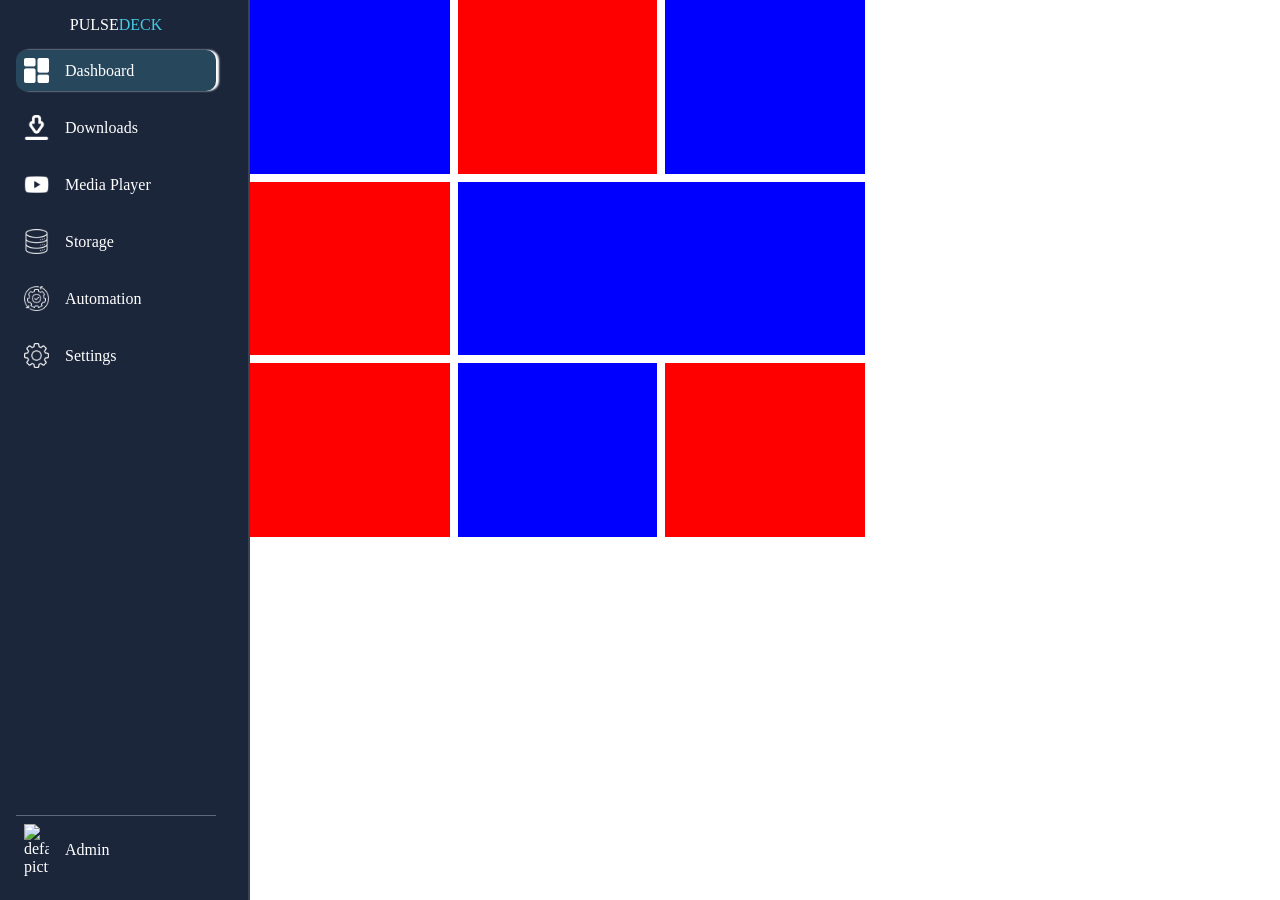
==== index.html @ bdc9d8af "making structure of the side bar" ====
<!DOCTYPE html>
<html lang="en">

<head>
    <meta charset="UTF-8">
    <meta name="viewport" content="width=device-width, initial-scale=1.0">
    <link rel="stylesheet" href="css/style.css">
    <title>PulseDeck</title>
</head>

<body>
    <div class="container-deck">
        <div class="sidebar-deck">
            <nav class="navbar">
                <div class="navbar__logo">
                    <p>PULSE<span>DECK</span></p>
                </div>
                <div class="navbar__items navbar__items--active">
                    <a href="index.html">
                        <img src="img/menu-white.png" alt="Dashboard">
                        <span>Dashboard</span>
                    </a>
                </div>
                <div class="navbar__items">
                    <a href="downloads.html">
                        <img src="img/download-white.png" alt="Downloads">
                        <span>Downloads</span>
                    </a>
                </div>
                <div class="navbar__items">
                    <a href="mediaPlayer.html">
                        <img src="img/youtube.png" alt="Media Player">
                        <span>Media Player</span>
                    </a>
                </div>
                <div class="navbar__items">
                    <a href="storage.html">
                        <img src="img/database.png" alt="Storage">
                        <span>Storage</span>
                    </a>
                </div>
                <div class="navbar__items">
                    <a href="automation.html">
                        <img src="img/automation.png" alt="Automation">
                        <span>Automation</span>
                    </a>
                </div>
                <div class="navbar__items">
                    <a href="setting.html">
                        <img src="img/settings.png" alt="Settings">
                        <span>Settings</span>
                    </a>
                </div>
                <div class="navbar__items items__account">
                    <img src="img/profile-picture.png" alt="default-picture">
                    <span>Admin</span>
                    <!-- 
                    option signout dibuat pakai popout kecil diatas account dengan ada tanda tombol signout
                    buatkan kayak hover
                    -->
                </div>
            </nav>
        </div>
        <div class="main__deck">
            <div class="deck__content deck__content1"></div>
            <div class="deck__content deck__content2"></div>
            <div class="deck__content deck__content3"></div>
            <div class="deck__content deck__content4"></div>
            <div class="deck__content deck__content5"></div>
            <div class="deck__content deck__content6"></div>
            <div class="deck__content deck__content7"></div>
            <div class="deck__content deck__content8"></div>
        </div>
    </div>
    <script src="javascript/app.js"></script>
</body>

</html>
---- css/style.css ----
* {
    box-sizing: border-box;
    padding: 0;
    margin: 0;
}

html,
body {
    width: 100%;
    height: 100%;
}

.container-deck {
    width: 100vw;
    height: 100dvh;
    display: grid;
    grid-template-columns: 250px 1fr;
}

.sidebar-deck {
    background-color: #1b263b;
    border-right: solid 2px #3b4251;
    padding: 1rem;
    height: 100vh;
    display: flex;
}

/* 
=====================================
*/

.main__deck {
    display: grid;
    grid-template-columns: repeat(5, 1fr);
    grid-template-rows: repeat(5, 1fr);
    gap: 8px;
    /* background-color: #001d3d; */
}

.deck__content4 {
    grid-row-start: 2;
}

.deck__content5 {
    grid-column: span 2 / span 2;
    grid-row-start: 2;
}

.deck__content6 {
    grid-row-start: 3;
}

.deck__content7 {
    grid-row-start: 3;
}

.deck__content8 {
    grid-row-start: 3;
}

.deck__content:nth-child(even) {
    background-color: red;
}

.deck__content:nth-child(odd) {
    background-color: blue;
}

/* 
==================================
*/

.navbar {
    display: flex;
    flex-direction: column;
    align-items: center;
}

.navbar__logo {
    color: #fff;
    display: flex;
    flex-direction: rows;
    align-items: center;
    justify-content: center;
}

.navbar__logo span {
    color: #48cae4;
}

.navbar__items {
    display: flex;
    align-items: center;
    margin-top: 1rem;
    padding: 0.5rem;
    width: 200px;
    color: #fff;
    transition: transform 0.2s ease;
}

.navbar__items:hover {
    background-color: #31405c;
    border-radius: 10px;
    box-shadow: 3px 0 2px 0 #59a3d4;
}

.navbar__items:active {
    transform: scale(0.95);
}

.navbar__items--active {
    background-color: #27475c;
    border-radius: 10px;
    box-shadow: 3px 0 2px 0 #fff;
}

.navbar__items img {
    width: 25px;
    height: auto;
}

.navbar__items span {
    margin-left: 1rem;
}

.navbar__items a {
    text-decoration: none;
    color: #fff;
    display: flex;
    align-items: center;
}

.items__account {
    border-top: 1px solid #5d687e;
    margin-top: auto;
}
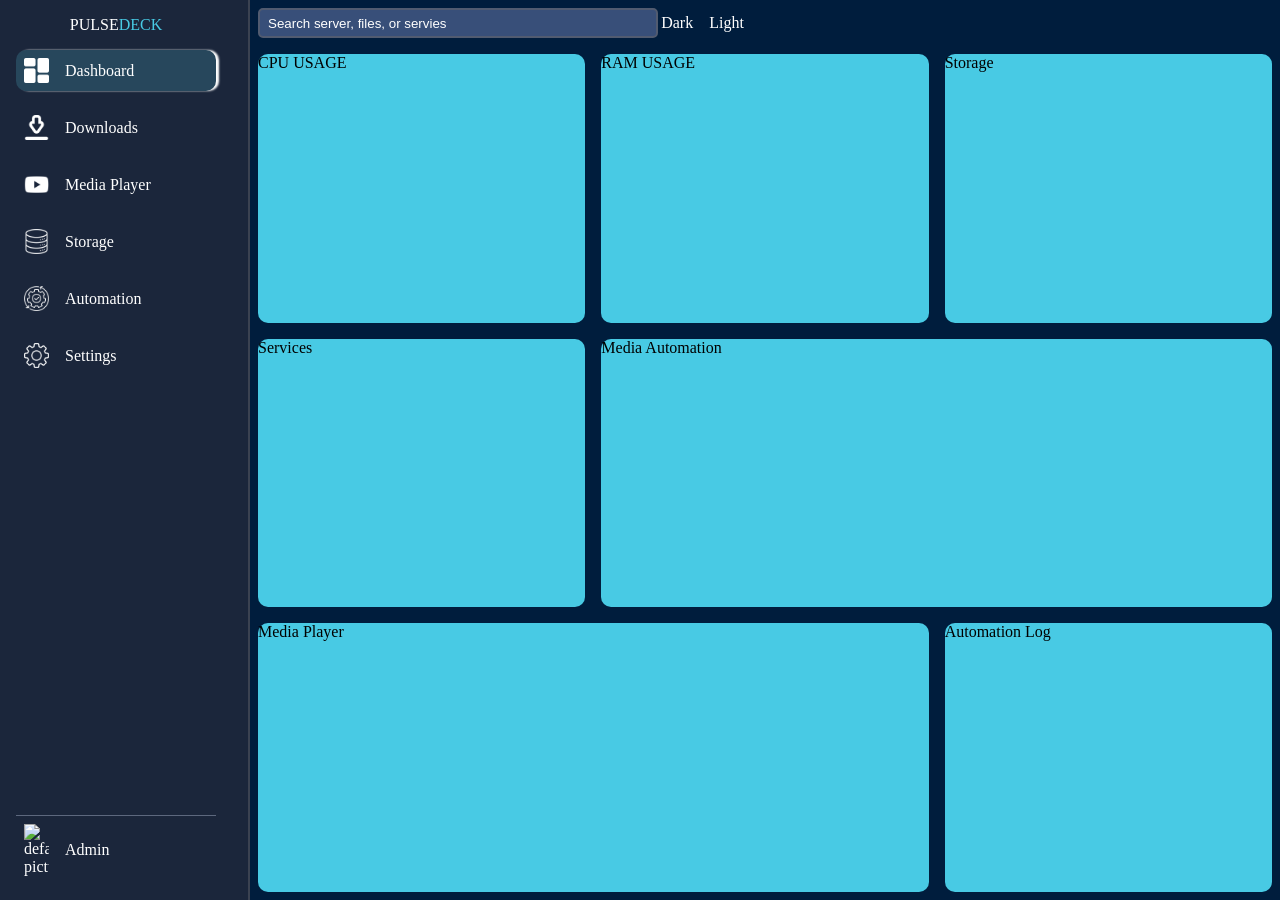
==== commit 68efd747: "Implementing SIngle Page Application" ====
--- a/index.html
+++ b/index.html
@@ -15,14 +15,14 @@
                 <div class="navbar__logo">
                     <p>PULSE<span>DECK</span></p>
                 </div>
-                <div class="navbar__items navbar__items--active">
-                    <a href="index.html">
+                <div class="navbar__items navbar__items--active" id="nav-dashboard">
+                    <a href="#dashboard" onclick="route()">
                         <img src="img/menu-white.png" alt="Dashboard">
                         <span>Dashboard</span>
                     </a>
                 </div>
                 <div class="navbar__items">
-                    <a href="downloads.html">
+                    <a href="#downloads">
                         <img src="img/download-white.png" alt="Downloads">
                         <span>Downloads</span>
                     </a>
@@ -62,17 +62,28 @@
             </nav>
         </div>
         <div class="main__deck">
-            <div class="deck__content deck__content1"></div>
-            <div class="deck__content deck__content2"></div>
-            <div class="deck__content deck__content3"></div>
-            <div class="deck__content deck__content4"></div>
-            <div class="deck__content deck__content5"></div>
-            <div class="deck__content deck__content6"></div>
-            <div class="deck__content deck__content7"></div>
-            <div class="deck__content deck__content8"></div>
+            <navbar class="main__navbar">
+                <div class="deck__search">
+                    <input type="search" name="search" id="search" placeholder="Search server, files, or servies">
+                </div>
+                <div class="deck__notification"></div>
+                <div class="deck__mode">
+                    <div class="dark__mode mode--active"><span>Dark</span></div>
+                    <div class="light__mode"><span>Light</span></div>
+                </div>
+            </navbar>
+            <!-- <div class="deck__container">
+                <div class="deck__content" style="grid-area: deck-1;"></div>
+                <div class="deck__content" style="grid-area: deck-2;"></div>
+                <div class="deck__content" style="grid-area: deck-3;"></div>
+                <div class="deck__content" style="grid-area: deck-4;"></div>
+                <div class="deck__content" style="grid-area: deck-5;"></div>
+                <div class="deck__content" style="grid-area: deck-6;"></div>
+                <div class="deck__content" style="grid-area: deck-7;"></div>
+            </div> -->
         </div>
     </div>
-    <script src="javascript/app.js"></script>
+    <script type="module" src="javascript/app.js"></script>
 </body>
 
 </html>
--- a/css/style.css
+++ b/css/style.css
@@ -9,6 +9,10 @@
     width: 100%;
     height: 100%;
 }
+
+/* 
+============= MAIN STRUCTURE ==============
+*/
 
 .container-deck {
     width: 100vw;
@@ -25,50 +29,13 @@
     display: flex;
 }
 
-/* 
-=====================================
-*/
-
 .main__deck {
-    display: grid;
-    grid-template-columns: repeat(5, 1fr);
-    grid-template-rows: repeat(5, 1fr);
-    gap: 8px;
-    /* background-color: #001d3d; */
+    padding: 0.5rem;
+    height: 100%;
+    display: flex;
+    flex-direction: column;
+    background-color: #001d3d;
 }
-
-.deck__content4 {
-    grid-row-start: 2;
-}
-
-.deck__content5 {
-    grid-column: span 2 / span 2;
-    grid-row-start: 2;
-}
-
-.deck__content6 {
-    grid-row-start: 3;
-}
-
-.deck__content7 {
-    grid-row-start: 3;
-}
-
-.deck__content8 {
-    grid-row-start: 3;
-}
-
-.deck__content:nth-child(even) {
-    background-color: red;
-}
-
-.deck__content:nth-child(odd) {
-    background-color: blue;
-}
-
-/* 
-==================================
-*/
 
 .navbar {
     display: flex;
@@ -79,7 +46,7 @@
 .navbar__logo {
     color: #fff;
     display: flex;
-    flex-direction: rows;
+    flex-direction: row;
     align-items: center;
     justify-content: center;
 }
@@ -133,4 +100,59 @@
 .items__account {
     border-top: 1px solid #5d687e;
     margin-top: auto;
+}
+
+
+.deck__search input{
+    width: 400px;
+    height: 30px;
+    border-radius: 5px;
+    border: 2px solid #515b70;
+    padding: 0.5rem;
+    background-color: #384f79;
+    color: #fff;
+}
+
+.deck__search input::placeholder {
+    color: #fff;
+}
+
+.main__navbar {
+    display: flex;
+}
+
+.deck__mode {
+    display: flex;
+    justify-items: center;
+    align-items: center;
+    gap: 1em;
+    padding: 0.2em;
+    border-radius: 13px;
+    /* background-color: #48cae4; */
+}
+
+.deck__mode {
+    color: #fff;
+}
+
+/* 
+=========== DASHBOARD LAYOUT ==============
+*/
+
+.deck__container {
+    flex: 1;
+    display: grid;
+    margin-top: 1em;
+    grid-template-columns: repeat(3, 1fr);
+    grid-template-rows: repeat(3, 1fr);
+    gap: 1em;
+    grid-template-areas: 
+    "deck-1 deck-2 deck-3"
+    "deck-4 deck-5 deck-5"
+    "deck-6 deck-6 deck-7";
+}
+
+.deck__content {
+    background-color: #48cae4;
+    border-radius: 10px;
 }
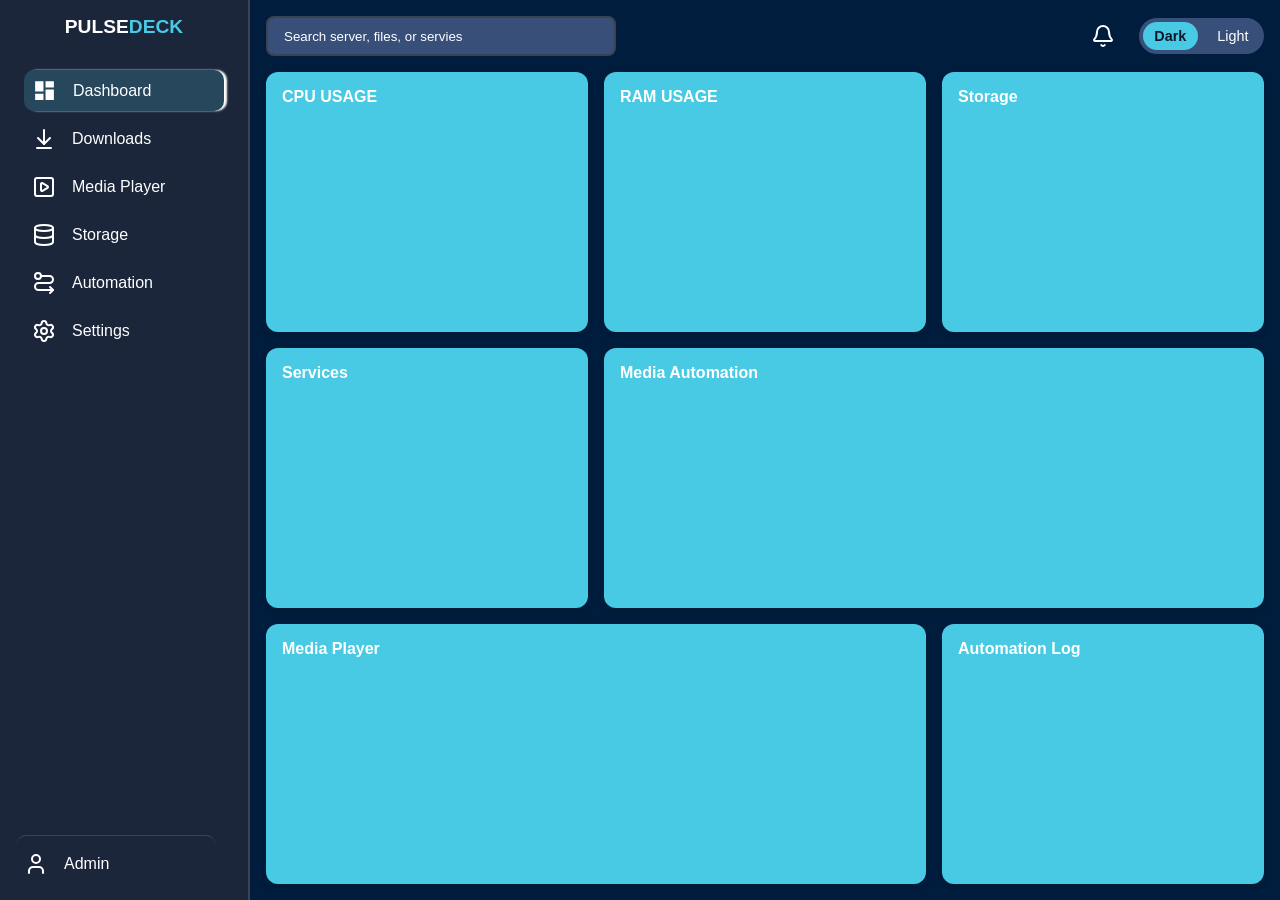
==== commit 2b1fe3e5: "add night and light mode" ====
--- a/index.html
+++ b/index.html
@@ -16,71 +16,110 @@
                     <p>PULSE<span>DECK</span></p>
                 </div>
                 <div class="navbar__items navbar__items--active" id="nav-dashboard">
-                    <a href="#dashboard" onclick="route()">
-                        <img src="img/menu-white.png" alt="Dashboard">
+                    <a href="#dashboard">
+                        <svg class="nav-icon" viewBox="0 0 24 24" width="24" height="24">
+                            <path fill="currentColor"
+                                d="M3 13h8V3H3v10zm0 8h8v-6H3v6zm10 0h8V11h-8v10zm0-18v6h8V3h-8z" />
+                        </svg>
                         <span>Dashboard</span>
                     </a>
                 </div>
                 <div class="navbar__items">
                     <a href="#downloads">
-                        <img src="img/download-white.png" alt="Downloads">
+                        <svg xmlns="http://www.w3.org/2000/svg" width="24" height="24" viewBox="0 0 24 24" fill="none"
+                            stroke="currentColor" stroke-width="2" stroke-linecap="round" stroke-linejoin="round"
+                            class="lucide lucide-arrow-down-to-line preview-icon">
+                            <path d="M12 17V3" />
+                            <path d="m6 11 6 6 6-6" />
+                            <path d="M19 21H5" />
+                        </svg>
                         <span>Downloads</span>
                     </a>
                 </div>
                 <div class="navbar__items">
-                    <a href="mediaPlayer.html">
-                        <img src="img/youtube.png" alt="Media Player">
+                    <a href="#mediaPlayer">
+                        <svg xmlns="http://www.w3.org/2000/svg" width="24" height="24" viewBox="0 0 24 24" fill="none"
+                            stroke="currentColor" stroke-width="2" stroke-linecap="round" stroke-linejoin="round"
+                            class="lucide lucide-square-play preview-icon">
+                            <rect x="3" y="3" width="18" height="18" rx="2" />
+                            <path
+                                d="M9 9.003a1 1 0 0 1 1.517-.859l4.997 2.997a1 1 0 0 1 0 1.718l-4.997 2.997A1 1 0 0 1 9 14.996z" />
+                        </svg>
                         <span>Media Player</span>
                     </a>
                 </div>
                 <div class="navbar__items">
-                    <a href="storage.html">
-                        <img src="img/database.png" alt="Storage">
+                    <a href="#storage">
+                        <svg xmlns="http://www.w3.org/2000/svg" width="24" height="24" viewBox="0 0 24 24" fill="none"
+                            stroke="currentColor" stroke-width="2" stroke-linecap="round" stroke-linejoin="round"
+                            class="lucide lucide-database preview-icon">
+                            <ellipse cx="12" cy="5" rx="9" ry="3" />
+                            <path d="M3 5V19A9 3 0 0 0 21 19V5" />
+                            <path d="M3 12A9 3 0 0 0 21 12" />
+                        </svg>
                         <span>Storage</span>
                     </a>
                 </div>
                 <div class="navbar__items">
-                    <a href="automation.html">
-                        <img src="img/automation.png" alt="Automation">
+                    <a href="#automation">
+                        <svg xmlns="http://www.w3.org/2000/svg" width="24" height="24" viewBox="0 0 24 24" fill="none"
+                            stroke="currentColor" stroke-width="2" stroke-linecap="round" stroke-linejoin="round"
+                            class="lucide lucide-route-arrow-right preview-icon">
+                            <path d="m18 22 3-3-3-3" />
+                            <path d="M9 5h8.5a1 1 0 010 7h-11a1 1 0 000 7H21" />
+                            <circle cx="6" cy="5" r="3" />
+                        </svg>
                         <span>Automation</span>
                     </a>
                 </div>
                 <div class="navbar__items">
-                    <a href="setting.html">
-                        <img src="img/settings.png" alt="Settings">
+                    <a href="#setting">
+                        <svg xmlns="http://www.w3.org/2000/svg" width="24" height="24" viewBox="0 0 24 24" fill="none"
+                            stroke="currentColor" stroke-width="2" stroke-linecap="round" stroke-linejoin="round"
+                            class="lucide lucide-settings preview-icon">
+                            <path
+                                d="M9.671 4.136a2.34 2.34 0 0 1 4.659 0 2.34 2.34 0 0 0 3.319 1.915 2.34 2.34 0 0 1 2.33 4.033 2.34 2.34 0 0 0 0 3.831 2.34 2.34 0 0 1-2.33 4.033 2.34 2.34 0 0 0-3.319 1.915 2.34 2.34 0 0 1-4.659 0 2.34 2.34 0 0 0-3.32-1.915 2.34 2.34 0 0 1-2.33-4.033 2.34 2.34 0 0 0 0-3.831A2.34 2.34 0 0 1 6.35 6.051a2.34 2.34 0 0 0 3.319-1.915" />
+                            <circle cx="12" cy="12" r="3" />
+                        </svg>
                         <span>Settings</span>
                     </a>
                 </div>
-                <div class="navbar__items items__account">
-                    <img src="img/profile-picture.png" alt="default-picture">
-                    <span>Admin</span>
-                    <!-- 
+            </nav>
+            <div class="navbar__items items__account">
+                <svg xmlns="http://www.w3.org/2000/svg" width="24" height="24" viewBox="0 0 24 24" fill="none"
+                    stroke="currentColor" stroke-width="2" stroke-linecap="round" stroke-linejoin="round"
+                    class="lucide lucide-user preview-icon">
+                    <path d="M19 21v-2a4 4 0 0 0-4-4H9a4 4 0 0 0-4 4v2" />
+                    <circle cx="12" cy="7" r="4" />
+                </svg>
+                <span>Admin</span>
+                <!-- 
                     option signout dibuat pakai popout kecil diatas account dengan ada tanda tombol signout
                     buatkan kayak hover
                     -->
-                </div>
-            </nav>
+            </div>
         </div>
         <div class="main__deck">
             <navbar class="main__navbar">
                 <div class="deck__search">
                     <input type="search" name="search" id="search" placeholder="Search server, files, or servies">
                 </div>
-                <div class="deck__notification"></div>
-                <div class="deck__mode">
-                    <div class="dark__mode mode--active"><span>Dark</span></div>
-                    <div class="light__mode"><span>Light</span></div>
+                <div class="navbar__tools">
+                    <div class="deck__notification">
+                        <svg xmlns="http://www.w3.org/2000/svg" width="24" height="24" viewBox="0 0 24 24" fill="none"
+                            stroke="currentColor" stroke-width="2" stroke-linecap="round" stroke-linejoin="round"
+                            class="lucide lucide-bell preview-icon">
+                            <path d="M10.268 21a2 2 0 0 0 3.464 0" />
+                            <path
+                                d="M3.262 15.326A1 1 0 0 0 4 17h16a1 1 0 0 0 .74-1.673C19.41 13.956 18 12.499 18 8A6 6 0 0 0 6 8c0 4.499-1.411 5.956-2.738 7.326" />
+                        </svg>
+                    </div>
+                    <div class="deck__mode">
+                        <div class="dark__mode mode--active" data-mode="dark"><span>Dark</span></div>
+                        <div class="light__mode" data-mode="light"><span>Light</span></div>
+                    </div>
                 </div>
             </navbar>
-            <!-- <div class="deck__container">
-                <div class="deck__content" style="grid-area: deck-1;"></div>
-                <div class="deck__content" style="grid-area: deck-2;"></div>
-                <div class="deck__content" style="grid-area: deck-3;"></div>
-                <div class="deck__content" style="grid-area: deck-4;"></div>
-                <div class="deck__content" style="grid-area: deck-5;"></div>
-                <div class="deck__content" style="grid-area: deck-6;"></div>
-                <div class="deck__content" style="grid-area: deck-7;"></div>
-            </div> -->
         </div>
     </div>
     <script type="module" src="javascript/app.js"></script>
--- a/css/style.css
+++ b/css/style.css
@@ -1,19 +1,48 @@
-* {
+*{
+    margin: 0;
+    padding: 0;
     box-sizing: border-box;
-    padding: 0;
-    margin: 0;
+}
+
+
+:root {
+    --bg-main: #001d3d;
+    --bg-sidebar: #1b263b;
+    --bg-card: #48cae4;
+    --bg-input: #384f79;
+    --border-color: #3b4251;
+    --text-color: #ffffff;
+    --text-dark: #0f172a;
+    --accent-color: #48cae4;
+    --hover-sidebar: #31405c;
+    --active-sidebar: #27475c;
+}
+
+/* Jika nanti di-switch ke Light Mode (Contoh implementasi) */
+body.light-mode {
+    --bg-main: #f0f4f8;
+    --bg-sidebar: #ffffff;
+    --bg-card: #ffffff;
+    --bg-input: #e2e8f0;
+    --border-color: #cbd5e1;
+    --text-color: #1e293b;
+    --text-dark: #ffffff;
+    --hover-sidebar: #f1f5f9;
+    --active-sidebar: #e2e8f0;
 }
 
 html,
 body {
     width: 100%;
     height: 100%;
-}
-
-/* 
-============= MAIN STRUCTURE ==============
-*/
-
+    font-family: 'Segoe UI', Tahoma, Geneva, Verdana, sans-serif;
+    background-color: var(--bg-main);
+    color: var(--text-color);
+}
+
+/* ==========================================
+   MAIN STRUCTURE (LAYOUT UTAMA)
+========================================== */
 .container-deck {
     width: 100vw;
     height: 100dvh;
@@ -22,52 +51,68 @@
 }
 
 .sidebar-deck {
-    background-color: #1b263b;
-    border-right: solid 2px #3b4251;
+    background-color: var(--bg-sidebar);
+    border-right: solid 2px var(--border-color);
     padding: 1rem;
     height: 100vh;
     display: flex;
+    flex-direction: column;
 }
 
 .main__deck {
+    padding: 1rem;
+    height: 100%;
+    display: flex;
+    flex-direction: column;
+    background-color: var(--bg-main);
+    overflow-y: auto;
+}
+
+/* ==========================================
+   SIDEBAR & NAVBAR NAVIGATION
+========================================== */
+.navbar {
+    display: flex;
+    flex-direction: column;
+    align-items: center;
+    width: 100%;
+}
+
+.navbar__logo {
+    color: var(--text-color);
+    display: flex;
+    flex-direction: row;
+    align-items: center;
+    justify-content: center;
+    font-size: 1.2rem;
+    font-weight: bold;
+    margin-bottom: 1.5rem;
+}
+
+.navbar__logo span {
+    color: var(--accent-color);
+}
+
+.nav-icon {
+    width: 25px;
+    height: 25px;
+    color: var(--text-color); 
+}
+
+.navbar__items {
+    display: flex;
+    align-items: center;
+    margin-top: 0.5rem;
     padding: 0.5rem;
-    height: 100%;
-    display: flex;
-    flex-direction: column;
-    background-color: #001d3d;
-}
-
-.navbar {
-    display: flex;
-    flex-direction: column;
-    align-items: center;
-}
-
-.navbar__logo {
-    color: #fff;
-    display: flex;
-    flex-direction: row;
-    align-items: center;
-    justify-content: center;
-}
-
-.navbar__logo span {
-    color: #48cae4;
-}
-
-.navbar__items {
-    display: flex;
-    align-items: center;
-    margin-top: 1rem;
-    padding: 0.5rem;
-    width: 200px;
-    color: #fff;
-    transition: transform 0.2s ease;
+    width: 100%;
+    max-width: 200px;
+    color: var(--text-color);
+    transition: transform 0.2s ease, background-color 0.2s ease;
+    border-radius: 10px;
 }
 
 .navbar__items:hover {
-    background-color: #31405c;
-    border-radius: 10px;
+    background-color: var(--hover-sidebar);
     box-shadow: 3px 0 2px 0 #59a3d4;
 }
 
@@ -76,9 +121,8 @@
 }
 
 .navbar__items--active {
-    background-color: #27475c;
-    border-radius: 10px;
-    box-shadow: 3px 0 2px 0 #fff;
+    background-color: var(--active-sidebar);
+    box-shadow: 3px 0 2px 0 var(--text-color);
 }
 
 .navbar__items img {
@@ -92,67 +136,124 @@
 
 .navbar__items a {
     text-decoration: none;
-    color: #fff;
-    display: flex;
-    align-items: center;
+    color: inherit;
+    display: flex;
+    align-items: center;
+    width: 100%;
 }
 
 .items__account {
-    border-top: 1px solid #5d687e;
+    border-top: 1px solid var(--border-color);
     margin-top: auto;
-}
-
-
-.deck__search input{
-    width: 400px;
-    height: 30px;
-    border-radius: 5px;
-    border: 2px solid #515b70;
-    padding: 0.5rem;
-    background-color: #384f79;
-    color: #fff;
+    padding-top: 1rem;
+}
+
+/* ==========================================
+   TOP MAIN NAVBAR (SEARCH & TOOLS)
+========================================== */
+.main__navbar {
+    display: flex;
+    align-items: center;
+    width: 100%;
+    margin-bottom: 1rem;
+}
+
+.deck__search input {
+    width: 350px;
+    height: 40px;
+    border-radius: 8px;
+    border: 2px solid var(--border-color);
+    padding: 0.5rem 1rem;
+    background-color: var(--bg-input);
+    color: var(--text-color);
+    outline: none;
 }
 
 .deck__search input::placeholder {
-    color: #fff;
-}
-
-.main__navbar {
-    display: flex;
+    color: var(--text-color);
+}
+
+/* Bagian Kanan Navbar (Notifikasi & Mode Switcher) */
+.navbar__tools {
+    display: flex;
+    align-items: center;
+    margin-left: auto; /* Mendorong elemen ini mentok ke kanan */
+    gap: 1rem;
+}
+
+.deck__notification {
+    padding: 0.4em 0.5em;
+    border-radius: 50%;
+    display: flex;
+    align-items: center;
+    justify-content: center;
+    cursor: pointer;
+    transition: all 0.2s ease;
+}
+
+.deck__notification:hover {
+    background-color: var(--bg-input);
+    transform: scale(1.1);
+}
+
+.deck__notification img {
+    width: 24px;
+    height: auto;
 }
 
 .deck__mode {
     display: flex;
-    justify-items: center;
-    align-items: center;
-    gap: 1em;
-    padding: 0.2em;
-    border-radius: 13px;
-    /* background-color: #48cae4; */
-}
-
-.deck__mode {
-    color: #fff;
-}
-
-/* 
-=========== DASHBOARD LAYOUT ==============
-*/
-
+    justify-content: center;
+    align-items: center;
+    gap: 0.5em;
+    padding: 0.25em;
+    border-radius: 20px;
+    background-color: var(--bg-input);
+    color: var(--text-color);
+    cursor: pointer;
+}
+
+.dark__mode, .light__mode {
+    padding: 0.4em 0.8em;
+    border-radius: 15px;
+    transition: background-color 0.3s ease, color 0.3s ease;
+    font-size: 0.9rem;
+}
+
+.mode--active {
+    background-color: var(--accent-color);
+    font-weight: 600;
+    color: var(--text-dark);
+}
+
+/* ==========================================
+   DASHBOARD LAYOUT (GRID CONTAINER)
+========================================== */
 .deck__container {
     flex: 1;
     display: grid;
-    margin-top: 1em;
     grid-template-columns: repeat(3, 1fr);
-    grid-template-rows: repeat(3, 1fr);
-    gap: 1em;
+    grid-template-rows: repeat(3, minmax(120px, 1fr));
+    gap: 1rem;
     grid-template-areas: 
-    "deck-1 deck-2 deck-3"
-    "deck-4 deck-5 deck-5"
-    "deck-6 deck-6 deck-7";
+        "deck-1 deck-2 deck-3"
+        "deck-4 deck-5 deck-5"
+        "deck-6 deck-6 deck-7";
 }
 
 .deck__content {
-    background-color: #48cae4;
-    border-radius: 10px;
+    background-color: var(--bg-card);
+    border-radius: 12px;
+    padding: 1rem;
+    box-shadow: 0 4px 6px rgba(0, 0, 0, 0.1);
+    transition: transform 0.2s ease, background-color 0.3s ease;
+}
+
+.deck__content:hover {
+    transform: translateY(-2px);
+}
+
+.deck__content span {
+    color: var(--text-color);
+    font-weight: 600;
 }
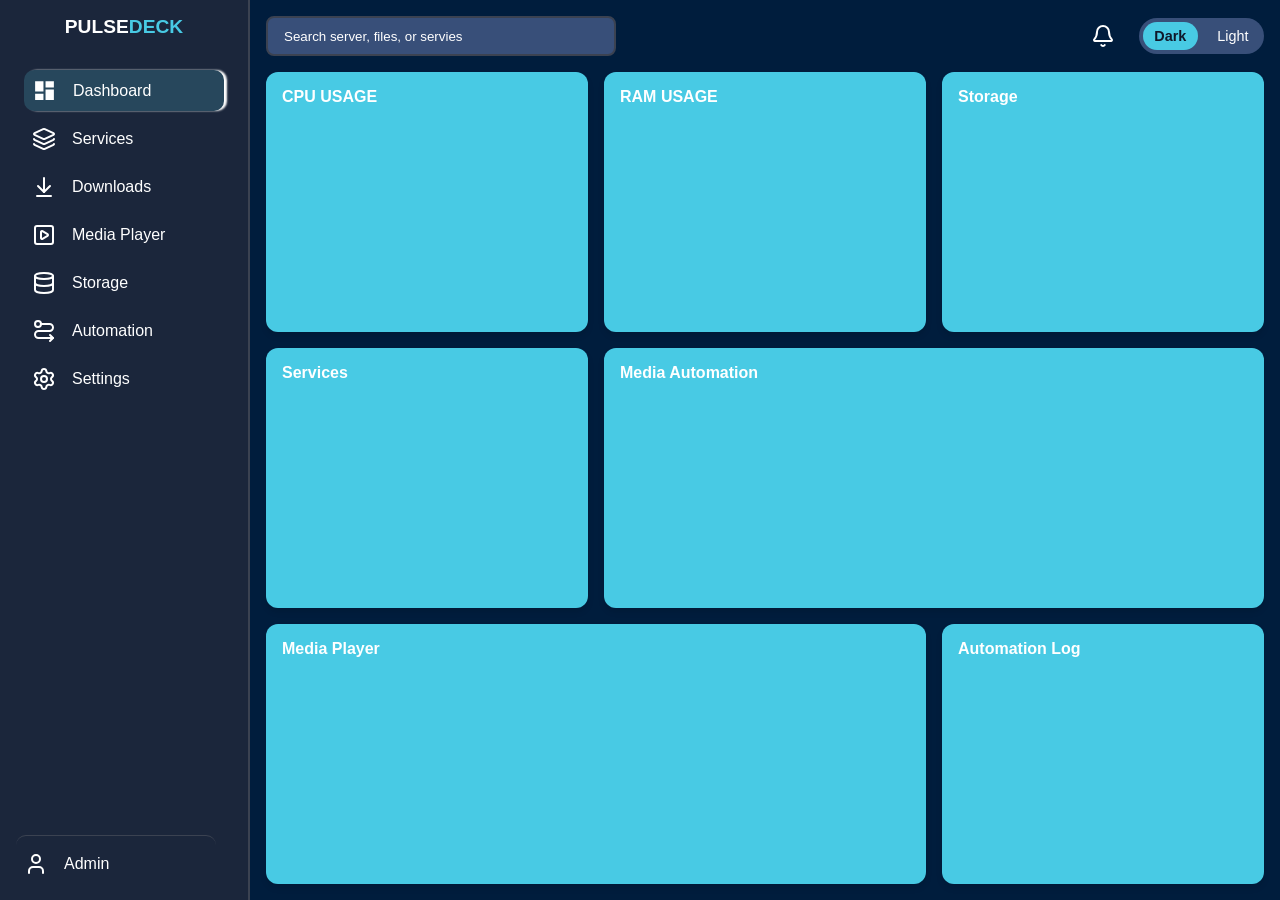
==== commit a71c8637: "adding a path to other tab" ====
--- a/index.html
+++ b/index.html
@@ -22,6 +22,19 @@
                                 d="M3 13h8V3H3v10zm0 8h8v-6H3v6zm10 0h8V11h-8v10zm0-18v6h8V3h-8z" />
                         </svg>
                         <span>Dashboard</span>
+                    </a>
+                </div>
+                <div class="navbar__items">
+                    <a href="#services">
+                        <svg xmlns="http://www.w3.org/2000/svg" width="24" height="24" viewBox="0 0 24 24" fill="none"
+                            stroke="currentColor" stroke-width="2" stroke-linecap="round" stroke-linejoin="round"
+                            class="lucide lucide-layers preview-icon">
+                            <path
+                                d="M12.83 2.18a2 2 0 0 0-1.66 0L2.6 6.08a1 1 0 0 0 0 1.83l8.58 3.91a2 2 0 0 0 1.66 0l8.58-3.9a1 1 0 0 0 0-1.83z" />
+                            <path d="M2 12a1 1 0 0 0 .58.91l8.6 3.91a2 2 0 0 0 1.65 0l8.58-3.9A1 1 0 0 0 22 12" />
+                            <path d="M2 17a1 1 0 0 0 .58.91l8.6 3.91a2 2 0 0 0 1.65 0l8.58-3.9A1 1 0 0 0 22 17" />
+                        </svg>
+                        <span>Services</span>
                     </a>
                 </div>
                 <div class="navbar__items">
@@ -93,10 +106,6 @@
                     <circle cx="12" cy="7" r="4" />
                 </svg>
                 <span>Admin</span>
-                <!-- 
-                    option signout dibuat pakai popout kecil diatas account dengan ada tanda tombol signout
-                    buatkan kayak hover
-                    -->
             </div>
         </div>
         <div class="main__deck">
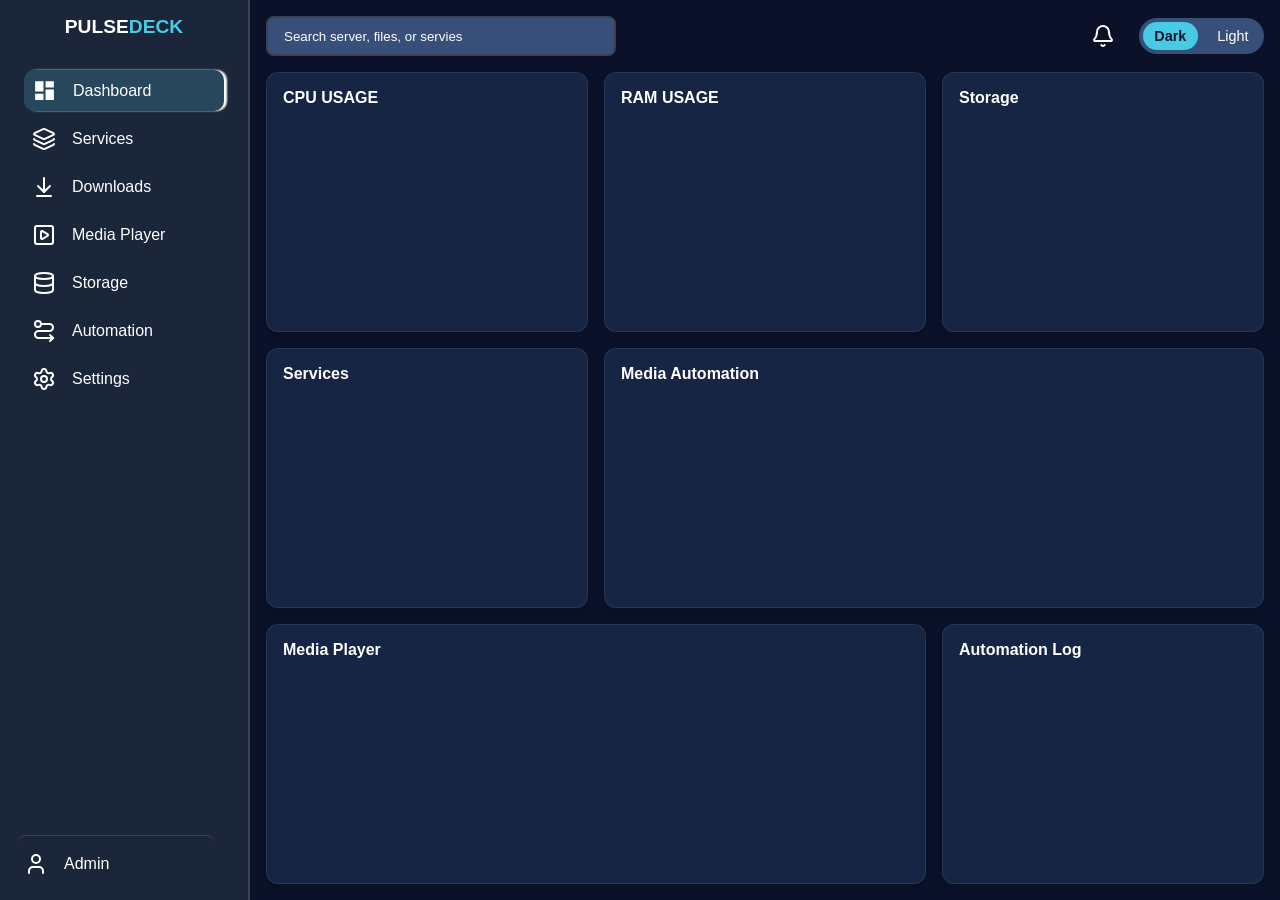
==== commit dd6e7cf5: "filling the table with dummy" ====
--- a/index.html
+++ b/index.html
@@ -134,4 +134,5 @@
     <script type="module" src="javascript/app.js"></script>
 </body>
 
-</html>+</html>
+
--- a/css/style.css
+++ b/css/style.css
@@ -6,9 +6,10 @@
 
 
 :root {
-    --bg-main: #001d3d;
+    --bg-main: #0a1128;
     --bg-sidebar: #1b263b;
-    --bg-card: #48cae4;
+    --bg-card: #162544;
+    --card-border: rgba(255, 255, 255, 0.08);
     --bg-input: #384f79;
     --border-color: #3b4251;
     --text-color: #ffffff;
@@ -23,6 +24,7 @@
     --bg-main: #f0f4f8;
     --bg-sidebar: #ffffff;
     --bg-card: #ffffff;
+    --card-border: #cbd5e1;
     --bg-input: #e2e8f0;
     --border-color: #cbd5e1;
     --text-color: #1e293b;
@@ -231,6 +233,12 @@
 ========================================== */
 .deck__container {
     flex: 1;
+    width: 100%;
+    display: flex;
+    flex-direction: column;
+}
+
+.dashboard__grid {
     display: grid;
     grid-template-columns: repeat(3, 1fr);
     grid-template-rows: repeat(3, minmax(120px, 1fr));
@@ -239,10 +247,13 @@
         "deck-1 deck-2 deck-3"
         "deck-4 deck-5 deck-5"
         "deck-6 deck-6 deck-7";
+    width: 100%;
+    height: 100%;
 }
 
 .deck__content {
     background-color: var(--bg-card);
+    border: 1px solid var(--card-border);
     border-radius: 12px;
     padding: 1rem;
     box-shadow: 0 4px 6px rgba(0, 0, 0, 0.1);
@@ -251,9 +262,190 @@
 
 .deck__content:hover {
     transform: translateY(-2px);
+    border-color: rgba(72, 202, 228, 0.3);
 }
 
 .deck__content span {
     color: var(--text-color);
     font-weight: 600;
+}
+
+
+/* ==========================================
+   SERVICES LAYOUT
+========================================== */
+
+.service__container {
+    width: 100%;
+    display: flex;
+    flex-direction: column;
+    gap: 1rem;
+}
+
+.services__navbar {
+    display: flex;
+    align-items: center;
+    width: 100%;
+    gap: 1rem;
+}
+
+.services__search {
+    flex: 1;
+}
+
+.services__search input {
+    width: 300px;
+    height: 30px;
+    border-radius: 8px;
+    border: 2px solid var(--border-color);
+    padding: 0.5rem 1rem;
+    background-color: var(--bg-input);
+    color: var(--text-color);
+    outline: none;
+}
+
+.services__feature {
+    display: flex;
+    flex-direction: row;
+    align-items: center;
+    margin-left: auto;
+    gap: 0.5em;
+}
+
+.services_all, .services__run, .services__stop, .services__mar {
+    display: flex;
+    align-items: center;
+    justify-content: center;
+    padding: 0.5em 1em;
+    border-radius: 8px;
+    background-color: var(--bg-input);
+    color: var(--text-color);
+    font-size: 0.85rem;
+    cursor: pointer;
+    transition: background-color 0.2s ease;
+    white-space: nowrap;
+}
+
+.services_all:hover, .services__run:hover, .services__stop:hover, .services__mar:hover,
+.services__filter:hover, .services__sort:hover {
+    background-color: var(--hover-sidebar);
+}
+
+.services__filter, .services__sort {
+    padding: 0.5em;
+    border-radius: 8px;
+    background-color: var(--bg-input);
+    display: flex;
+    align-items: center;
+    justify-content: center;
+    cursor: pointer;
+}
+
+.services__filter svg, .services__sort svg {
+    width: 20px;
+    height: 20px;
+    color: var(--text-color);
+}
+
+.table__services {
+    background-color: var(--bg-card);
+    border: 1px solid var(--card-border);
+    border-radius: 12px;
+    overflow: hidden;
+    box-shadow: 0 4px 6px rgba(0, 0, 0, 0.1);
+}
+
+.table__services table {
+    width: 100%;
+    border-collapse: collapse;
+    text-align: left;
+    font-size: 0.9rem;
+    color: var(--text-color);
+}
+
+.table__services th, 
+.table__services td {
+    padding: 1rem 1.2rem;
+    vertical-align: middle;
+}
+
+.table__services thead {
+    background-color: rgba(0, 0, 0, 0.2);
+    border-bottom: 1px solid var(--card-border);
+    color: rgba(255, 255, 255, 0.7);
+    font-weight: 600;
+    text-transform: uppercase;
+    font-size: 0.8rem;
+    letter-spacing: 0.05em;
+}
+
+.table__services tbody tr {
+    border-bottom: 1px solid var(--card-border);
+    transition: background-color 0.2s ease;
+}
+
+.table__services tbody tr:last-child {
+    border-bottom: none;
+}
+
+.table__services tbody tr:hover {
+    background-color: rgba(255, 255, 255, 0.03);
+}
+
+.status-badge {
+    display: inline-block;
+    padding: 0.3em 0.8em;
+    border-radius: 20px;
+    font-size: 0.8rem;
+    font-weight: 600;
+    text-align: center;
+}
+
+.status--online {
+    background-color: rgba(74, 222, 128, 0.15);
+    color: #4ade80;
+    border: 1px solid rgba(74, 222, 128, 0.3);
+}
+
+.status--offline {
+    background-color: rgba(248, 113, 113, 0.15);
+    color: #f87171;
+    border: 1px solid rgba(248, 113, 113, 0.3);
+}
+
+.service-name-cell {
+    display: flex;
+    align-items: center;
+    gap: 0.8rem;
+    font-weight: 500;
+}
+
+.action-buttons {
+    display: flex;
+    align-items: center;
+    gap: 0.5rem;
+}
+
+.action-btn {
+    background-color: var(--bg-input);
+    border: 1px solid var(--card-border);
+    border-radius: 8px;
+    padding: 0.4rem;
+    display: flex;
+    align-items: center;
+    justify-content: center;
+    cursor: pointer;
+    color: var(--text-color);
+    transition: background-color 0.2s ease, transform 0.1s ease;
+}
+
+.action-btn:hover {
+    background-color: var(--hover-sidebar);
+    transform: scale(1.05);
+}
+
+.sevices__feature--active {
+    background-color: var(--accent-color);
+    color: var(--text-dark);
+    border-color: transparent;
 }
